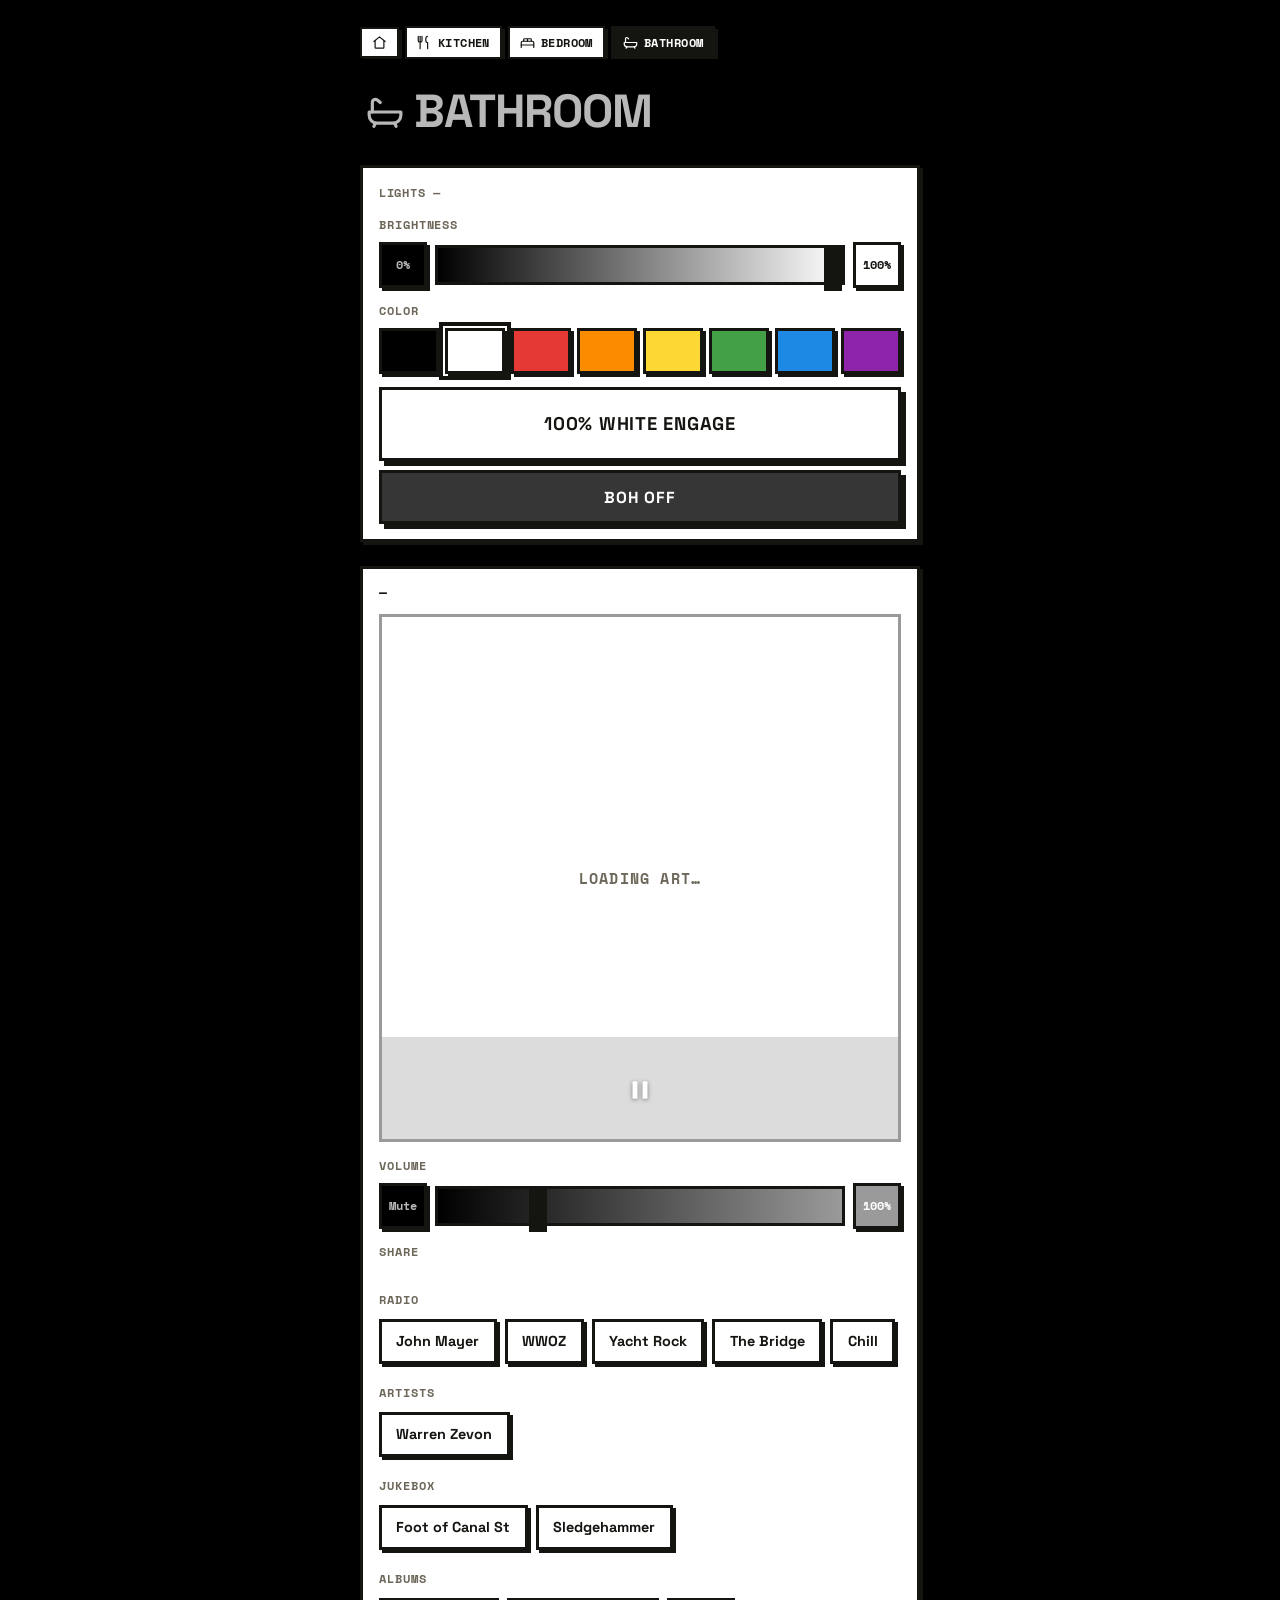
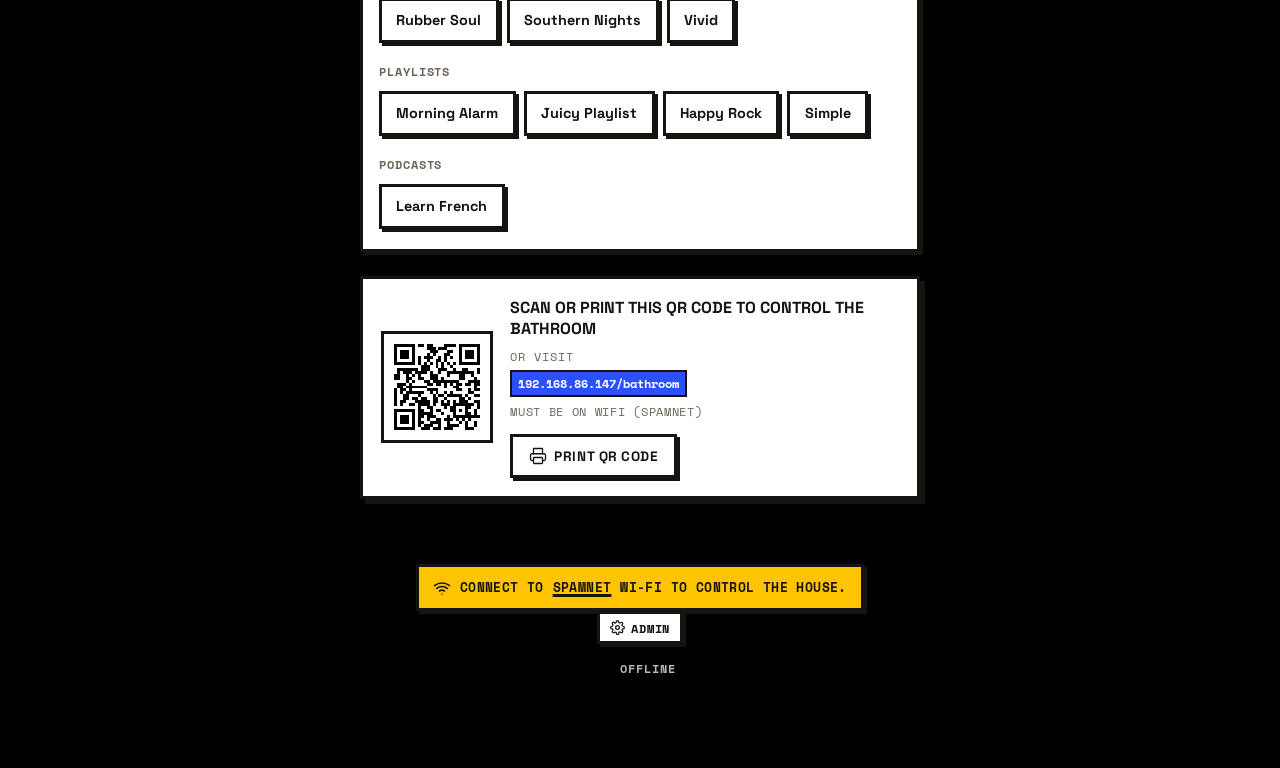
==== bathroom/index.html @ 483acb0f "Add bathroom + house pages, transport controls, room nav, multi-hub lights - New bathroom room (Sono" ====
<!DOCTYPE html>
<html lang="en">
<head>
  <meta charset="UTF-8">
  <meta name="viewport" content="width=device-width, initial-scale=1.0, viewport-fit=cover">
  <meta name="apple-mobile-web-app-capable" content="yes">
  <meta name="apple-mobile-web-app-status-bar-style" content="black-translucent">
  <meta name="theme-color" content="#f4f1e6" media="(prefers-color-scheme: light)">
  <meta name="theme-color" content="#14140f" media="(prefers-color-scheme: dark)">
  <title>Bathroom · JARVIS</title>
  <link rel="icon" href="/bathroom.ico" sizes="any">
  <meta name="apple-mobile-web-app-title" content="Bathroom">
  <link rel="preconnect" href="https://fonts.googleapis.com">
  <link rel="preconnect" href="https://fonts.gstatic.com" crossorigin>
  <link href="https://fonts.googleapis.com/css2?family=Space+Grotesk:wght@400;500;700&family=Space+Mono:wght@400;700&display=swap" rel="stylesheet">
  <link rel="stylesheet" href="../assets/styles.css">
</head>
<body>
  <main class="page" data-room="bathroom" data-sonos-room="bathroom"
        data-hue-bridge="bedroom" data-lights-group="88" data-lights-members="22,24,20,21,34,35">
    <!-- Room nav -->
    <nav class="room-nav" aria-label="Rooms">
      <a class="room-nav-home" href="/" aria-label="All rooms"><svg viewBox="0 0 24 24" fill="none" stroke="currentColor" stroke-width="1.9" stroke-linecap="round" stroke-linejoin="round" aria-hidden="true"><path d="m3 10.5 9-7.5 9 7.5"/><path d="M5 9.5V20a1 1 0 0 0 1 1h12a1 1 0 0 0 1-1V9.5"/></svg></a>
      <a href="/kitchen/"><svg viewBox="0 0 24 24" fill="none" stroke="currentColor" stroke-width="1.9" stroke-linecap="round" stroke-linejoin="round" aria-hidden="true"><path d="M8 2v7a2 2 0 0 1-2 2H4a2 2 0 0 1-2-2V2"/><path d="M5 2v20"/><path d="M17 2c-1.7 0-3 2-3 5s1.3 5 3 5v10"/></svg>Kitchen</a>
      <a href="/bedroom/"><svg viewBox="0 0 24 24" fill="none" stroke="currentColor" stroke-width="1.9" stroke-linecap="round" stroke-linejoin="round" aria-hidden="true"><path d="M2 20v-8a2 2 0 0 1 2-2h16a2 2 0 0 1 2 2v8"/><path d="M2 16h20"/><path d="M6 10V7a1 1 0 0 1 1-1h4a1 1 0 0 1 1 1v3"/><path d="M12 10V7a1 1 0 0 1 1-1h4a1 1 0 0 1 1 1v3"/></svg>Bedroom</a>
      <a href="/bathroom/" aria-current="page"><svg viewBox="0 0 24 24" fill="none" stroke="currentColor" stroke-width="1.9" stroke-linecap="round" stroke-linejoin="round" aria-hidden="true"><path d="M4 12V6a2 2 0 0 1 3.5-1.3L9 6"/><path d="M2 12h20v2a5 5 0 0 1-5 5H7a5 5 0 0 1-5-5z"/><path d="M6 19l-1 2M18 19l1 2"/></svg>Bathroom</a>
    </nav>

    <!-- Bathroom header -->
    <header class="kitchen-head" id="bathroom-hero">
      <h1 class="kitchen-title"><svg class="kitchen-title-ico" viewBox="0 0 24 24" fill="none" stroke="currentColor" stroke-width="2" stroke-linecap="round" stroke-linejoin="round" aria-hidden="true"><path d="M4 12V6a2 2 0 0 1 3.5-1.3L9 6"/><path d="M2 12h20v2a5 5 0 0 1-5 5H7a5 5 0 0 1-5-5z"/><path d="M6 19l-1 2M18 19l1 2"/></svg>Bathroom</h1>
    </header>

    <!-- Lights -->
    <section class="section theme-lights" aria-label="Lights">
      <div class="light-tools">
        <div class="lights-line"><span id="lights-line-text">Off</span></div>
        <div class="tool-row">
          <span class="tool-label">Brightness</span>
          <div class="bri-row">
            <button class="bri-end bri-off" id="bri-0" type="button" aria-label="Off (0%)">0%</button>
            <input type="range" id="brightness" class="slider" min="1" max="99" value="99" aria-label="Brightness">
            <button class="bri-end" id="bri-100" type="button" aria-label="Brightest (100%)">100%</button>
          </div>
        </div>
        <div class="tool-row">
          <span class="tool-label">Color</span>
          <div class="swatches" id="swatches" role="group" aria-label="Light color"></div>
        </div>

        <button class="btn btn-toggle" id="lights-toggle" type="button" aria-label="Toggle bathroom lights">
          <span class="toggle-txt">Engage</span>
        </button>

        <button class="btn btn-house-off" id="house-off" type="button" aria-label="Turn off all lights on this hub"></button>
      </div>
    </section>

    <!-- Sound (Sonos) — now-playing + controls in one box -->
    <section class="section theme-music" aria-label="Sound">
      <div class="light-tools">
        <div class="np-status">
          <div class="np-primary" id="np-track">—</div>
          <div class="np-secondary" id="np-sub"></div>
        </div>
        <div class="np-art-wrap">
          <img class="np-art" id="np-art" alt="Album art" hidden>
          <div class="np-art np-art-loading" id="np-art-loading"><span id="np-art-msg">Loading art…</span></div>
          <div class="np-playbar">
            <button class="np-skip np-prev" id="np-prev" type="button" aria-label="Previous track" hidden>
              <svg viewBox="0 0 24 24" fill="currentColor" aria-hidden="true"><path d="M6 6h2v12H6z"/><path d="M20 6v12L9 12z"/></svg>
            </button>
            <button class="np-playpause" id="np-playpause" type="button" aria-label="Play or pause">
              <svg class="pp-ico pp-pause" viewBox="0 0 24 24" fill="currentColor" aria-hidden="true"><rect x="6" y="5" width="4" height="14" rx="1"/><rect x="14" y="5" width="4" height="14" rx="1"/></svg>
              <svg class="pp-ico pp-play" viewBox="0 0 24 24" fill="currentColor" aria-hidden="true"><path d="M8 5v14l11-7z"/></svg>
            </button>
            <button class="np-skip np-next" id="np-next" type="button" aria-label="Next track" hidden>
              <svg viewBox="0 0 24 24" fill="currentColor" aria-hidden="true"><path d="M4 6v12l11-6z"/><path d="M16 6h2v12h-2z"/></svg>
            </button>
          </div>
        </div>
        <div class="tool-row">
          <span class="tool-label">Volume</span>
          <div class="bri-row">
            <button class="bri-end bri-off" id="vol-mute" type="button" aria-label="Mute toggle">Mute</button>
            <input type="range" id="volume" class="slider vol-slider" min="1" max="99" value="24" aria-label="Volume">
            <button class="bri-end vol-max" id="vol-100" type="button" aria-label="Max (100%)">100%</button>
          </div>
        </div>
        <div class="tool-row">
          <span class="tool-label">Share</span>
          <div class="chan-row" id="row-share"></div>
        </div>
        <div class="tool-row">
          <span class="tool-label">Radio</span>
          <div class="chan-row" id="row-radio"></div>
        </div>
        <div class="tool-row">
          <span class="tool-label">Artists</span>
          <div class="chan-row" id="row-artists"></div>
        </div>
        <div class="tool-row">
          <span class="tool-label">Jukebox</span>
          <div class="chan-row" id="row-jukebox"></div>
        </div>
        <div class="tool-row">
          <span class="tool-label">Albums</span>
          <div class="chan-row" id="row-albums"></div>
        </div>
        <div class="tool-row">
          <span class="tool-label">Playlists</span>
          <div class="chan-row" id="row-playlists"></div>
        </div>
        <div class="tool-row">
          <span class="tool-label">Podcasts</span>
          <div class="chan-row" id="row-podcasts"></div>
        </div>
      </div>
    </section>

    <!-- QR to this page -->
    <section class="card qr" aria-label="Bathroom page QR code">
      <div class="qr-frame">
        <img class="qr-code" src="../assets/bathroom-qr.svg" width="88" height="88" alt="QR code that opens this bathroom page">
      </div>
      <div class="qr-body">
        <div class="qr-title">Scan or print this QR code to control the bathroom</div>
        <div class="qr-or">or visit</div>
        <span class="qr-url">192.168.86.147/bathroom</span>
        <div class="qr-wifi">must be on wifi (SpamNet)</div>
        <button class="chip qr-print" type="button" data-print="true">
          <svg class="icon" width="18" height="18" viewBox="0 0 24 24" fill="none" stroke="currentColor" stroke-width="1.75" stroke-linecap="round" stroke-linejoin="round" aria-hidden="true"><path d="M6 9V2h12v7"/><path d="M6 18H4a2 2 0 0 1-2-2v-5a2 2 0 0 1 2-2h16a2 2 0 0 1 2 2v5a2 2 0 0 1-2 2h-2"/><rect x="6" y="14" width="12" height="8" rx="1"/></svg>
          Print QR code
        </button>
      </div>
    </section>

    <footer class="page-footer">
      <p class="wifi-note">
        <svg width="18" height="18" viewBox="0 0 24 24" fill="none" stroke="currentColor" stroke-width="2" stroke-linecap="round" stroke-linejoin="round" aria-hidden="true"><path d="M5 12.55a11 11 0 0 1 14 0"/><path d="M8.5 16.11a6 6 0 0 1 7 0"/><path d="M2 8.82a16 16 0 0 1 20 0"/><line x1="12" y1="20" x2="12.01" y2="20"/></svg>
        Connect to <strong>SpamNet</strong> Wi-Fi to control the house.
      </p>
      <a class="backlink" href="/admin.html">
        <svg width="15" height="15" viewBox="0 0 24 24" fill="none" stroke="currentColor" stroke-width="2" stroke-linecap="round" stroke-linejoin="round" aria-hidden="true"><circle cx="12" cy="12" r="3"/><path d="M19.4 15a1.65 1.65 0 0 0 .33 1.82l.06.06a2 2 0 1 1-2.83 2.83l-.06-.06a1.65 1.65 0 0 0-1.82-.33 1.65 1.65 0 0 0-1 1.51V21a2 2 0 1 1-4 0v-.09A1.65 1.65 0 0 0 9 19.4a1.65 1.65 0 0 0-1.82.33l-.06.06a2 2 0 1 1-2.83-2.83l.06-.06a1.65 1.65 0 0 0 .33-1.82 1.65 1.65 0 0 0-1.51-1H3a2 2 0 1 1 0-4h.09A1.65 1.65 0 0 0 4.6 9a1.65 1.65 0 0 0-.33-1.82l-.06-.06a2 2 0 1 1 2.83-2.83l.06.06a1.65 1.65 0 0 0 1.82.33H9a1.65 1.65 0 0 0 1-1.51V3a2 2 0 1 1 4 0v.09a1.65 1.65 0 0 0 1 1.51 1.65 1.65 0 0 0 1.82-.33l.06-.06a2 2 0 1 1 2.83 2.83l-.06.06a1.65 1.65 0 0 0-.33 1.82V9a1.65 1.65 0 0 0 1.51 1H21a2 2 0 1 1 0 4h-.09a1.65 1.65 0 0 0-1.51 1z"/></svg>
        Admin
      </a>
      <div class="conn-status"><span class="conn-dot" id="conn-dot"></span><span id="conn-text">connecting…</span></div>
    </footer>
  </main>

  <!-- Print-only sheet: SCAN TO CONTROL BATHROOM + QR + url -->
  <div class="print-sheet" aria-hidden="true">
    <div class="print-card">
      <h1 class="print-heading">SCAN TO CONTROL BATHROOM</h1>
      <img class="print-qr" src="../assets/bathroom-qr.svg" alt="QR code for the bathroom page">
      <p class="print-url">192.168.86.147/bathroom</p>
    </div>
  </div>

  <div class="toast" id="toast" role="status" aria-live="polite"></div>
  <script src="../assets/app.js"></script>
</body>
</html>
---- assets/styles.css ----
/* =========================================================
   JARVIS — Residence Butler · BRUTALIST
   Hard black edges, offset drop-shadows, sharp corners,
   grotesque + monospace type. Color-coded controls:
     LIGHTS = amber-yellow   MUSIC = electric blue
   ========================================================= */

:root {
  --paper: #f4f1e6;
  --surface: #ffffff;
  --ink: #141410;
  --muted: #6d675a;
  --edge: #141410;                 /* borders + hard shadows */

  /* control colors */
  --lights: #ffc400;
  --music: #2b50ff;

  /* accent pulled live from the album art (gray until it loads) */
  --art-accent: #9a9a9a;
  --art-ink: #ffffff;

  --sh: 5px 5px 0 var(--edge);
  --sh-lg: 7px 7px 0 var(--edge);
  --sh-sm: 3px 3px 0 var(--edge);

  color-scheme: light;
}

@media (prefers-color-scheme: dark) {
  :root {
    --paper: #14140f;
    --surface: #201f18;
    --ink: #f4f1e6;
    --muted: #a29b88;
    --edge: #f4f1e6;
    --lights: #ffcf1f;
    --music: #6f86ff;
    color-scheme: dark;
  }
}

/* per-section accent */
.theme-lights { --accent: var(--lights); --on-accent: #141410; }
.theme-music  { --accent: var(--music);  --on-accent: #ffffff; }

* { box-sizing: border-box; }

html { -webkit-text-size-adjust: 100%; text-size-adjust: 100%; }

body {
  margin: 0;
  min-height: 100vh;
  min-height: 100dvh;
  color: var(--ink);
  background-color: var(--paper);
  background-image:
    linear-gradient(var(--edge) 1px, transparent 1px),
    linear-gradient(90deg, var(--edge) 1px, transparent 1px);
  background-size: 26px 26px;
  background-position: -1px -1px;
  /* faint grid, drawn very subtly via opacity on a pseudo instead */
  font-family: "Space Grotesk", -apple-system, BlinkMacSystemFont, "Segoe UI", sans-serif;
  -webkit-font-smoothing: antialiased;
}
/* soften the grid so it reads as texture, not lines */
body { background-blend-mode: normal; }
body { transition: background-color 240ms ease; }
body::before {
  content: "";
  position: fixed;
  inset: 0;
  background: var(--paper);
  opacity: 0.94;
  z-index: -1;
  pointer-events: none;
}
body.tinted::before { display: none; }   /* solid light-color page */

a { color: inherit; text-decoration: none; }
button { font: inherit; color: inherit; }

/* ---------- Layout ---------- */
.page {
  position: relative;
  width: calc(100% - 2rem);   /* side padding that works on old Safari */
  max-width: 560px;
  margin: 0 auto;
  padding: 1.6rem 0 3.5rem;
  padding-top: 1.6rem;
  padding-top: max(1.6rem, env(safe-area-inset-top));
}

.page-center {
  min-height: 100vh;
  min-height: 100dvh;
  display: flex;
  flex-direction: column;
  justify-content: center;
}

.home-wordmark {
  text-align: center;
  margin: 0 0 1.4rem;
  font-weight: 700;
  font-size: 1.05rem;
  letter-spacing: 0.5em;
  text-indent: 0.5em;
  text-transform: uppercase;
  color: var(--ink);
}

.card {
  background: var(--surface);
  border: 3px solid var(--edge);
  border-radius: 0;
  box-shadow: var(--sh);
}

/* ---------- Butler header ---------- */
.butler {
  padding: 1.4rem 1.4rem 1.5rem;
  margin-bottom: 1.3rem;
}

.butler-top {
  display: flex;
  align-items: center;
  gap: 0.8rem;
  margin-bottom: 1rem;
}

.avatar {
  flex: none;
  width: 46px;
  height: 46px;
  border-radius: 0;
  border: 3px solid var(--edge);
  display: grid;
  place-items: center;
  font-weight: 700;
  font-size: 1.35rem;
  color: var(--paper);
  background: var(--ink);
}

.avatar-meta { display: flex; flex-direction: column; gap: 2px; }
.avatar-name {
  font-size: 0.85rem;
  font-weight: 700;
  text-transform: uppercase;
  letter-spacing: 0.04em;
}
.avatar-room {
  font-family: "Space Mono", monospace;
  font-size: 0.72rem;
  text-transform: uppercase;
  letter-spacing: 0.06em;
  color: var(--muted);
}

.status-dot {
  display: inline-block;
  width: 8px; height: 8px;
  margin-right: 6px;
  border-radius: 0;
  background: var(--muted);
  border: 1.5px solid var(--edge);
  vertical-align: middle;
}
.status-dot[data-conn="online"] { background: #12b76a; }
.status-dot[data-conn="offline"] { background: var(--danger); }

.greeting {
  font-weight: 700;
  font-size: clamp(2.3rem, 10vw, 3.1rem);
  line-height: 0.92;
  letter-spacing: -0.02em;
  text-transform: uppercase;
  margin: 0 0 0.5rem;
}

.tagline {
  margin: 0;
  color: var(--ink);
  font-size: 0.95rem;
  line-height: 1.45;
}

/* ---------- Kitchen header (replaces the hero box) ---------- */
.kitchen-head {
  padding: 0.6rem 0.35rem 1.2rem;   /* borderless — sits on the tinted page */
  margin-bottom: 0.6rem;
  color: var(--ink);
  transition: color 240ms ease;
}
.lights-line {
  font-family: "Space Mono", monospace;
  font-size: 0.78rem;
  font-weight: 700;
  text-transform: uppercase;
  letter-spacing: 0.06em;
  color: var(--muted);
  margin-bottom: 0.9rem;
}
.hero-status {
  font-family: "Space Mono", monospace;
  font-size: 0.82rem;
  font-weight: 700;
  text-transform: uppercase;
  letter-spacing: 0.08em;
  color: inherit;
}
.hero-np {
  margin-top: 0.7rem;
  font-family: "Space Mono", monospace;
  font-size: 0.78rem;
  font-weight: 700;
  text-transform: uppercase;
  letter-spacing: 0.05em;
  color: inherit;
  line-height: 1.35;
}
.conn-bar {
  margin: 0 0.35rem 0.6rem;
  font-family: "Space Mono", monospace;
  font-size: 0.72rem;
  font-weight: 700;
  text-transform: uppercase;
  letter-spacing: 0.1em;
}
/* online/offline text always matches the KITCHEN title color (the dot shows state) */
#conn-text,
#conn-text[data-conn="online"],
#conn-text[data-conn="offline"] { color: var(--page-ink, var(--ink)); }
.kitchen-title {
  display: flex;
  align-items: center;
  margin: 0.5rem 0 0;
  font-weight: 700;
  font-size: 2.1rem;
  font-size: clamp(2.1rem, 10.5vw, 2.9rem);
  line-height: 0.9;
  letter-spacing: -0.02em;
  text-transform: uppercase;
  color: inherit;
}
.kitchen-title-ico {
  flex: none;
  width: 0.82em;
  height: 0.82em;
  margin-right: 0.22em;
  color: inherit;
}

/* ---------- Sections ---------- */
.section { margin-bottom: 1.5rem; }

.section-label {
  display: inline-flex;
  align-items: baseline;
  gap: 0.5ch;
  margin: 0 0 0.8rem;
  padding: 0.32rem 0.7rem;
  font-family: "Space Mono", monospace;
  font-size: 0.74rem;
  font-weight: 700;
  letter-spacing: 0.1em;
  text-transform: uppercase;
  color: var(--on-accent, var(--paper));
  background: var(--accent, var(--ink));
  border: 3px solid var(--edge);
  box-shadow: var(--sh-sm);
}
.section-label .hint { font-weight: 400; opacity: 0.85; }

/* ---------- Lights status line ---------- */
.lights-status {
  display: flex;
  width: 100%;
  align-items: center;
  gap: 0.5rem;
  margin: -0.2rem 0 0.8rem;
  padding: 0.4rem 0.7rem;
  border: 3px solid var(--edge);
  background: var(--surface);
  box-shadow: var(--sh-sm);
  font-family: "Space Mono", monospace;
  font-size: 0.78rem;
  font-weight: 700;
  text-transform: uppercase;
  letter-spacing: 0.06em;
}
.lights-status .dot {
  width: 11px;
  height: 11px;
  border: 2px solid var(--edge);
  background: var(--muted);
  flex: none;
}
.lights-status[data-state="on"] .dot { background: var(--lights); }
.lights-status[data-state="off"] .dot { background: var(--surface); }
.lights-status[data-state="unknown"] { opacity: 0.7; }

/* ---------- Buttons (Lights) ---------- */
.btn-grid {
  display: grid;
  grid-template-columns: 1fr 1fr;
  gap: 0.8rem;
}

.btn {
  -webkit-appearance: none;
  appearance: none;
  display: flex;
  align-items: center;
  gap: 0.6rem;
  min-height: 62px;
  padding: 0.85rem 1rem;
  border: 3px solid var(--edge);
  border-radius: 0;
  background: var(--accent, var(--surface));
  color: var(--on-accent, var(--ink));
  box-shadow: var(--sh);
  font-size: 1rem;
  font-weight: 700;
  text-transform: uppercase;
  letter-spacing: 0.01em;
  cursor: pointer;
  text-align: left;
  transition: transform 90ms ease, box-shadow 90ms ease;
}
.btn .icon { flex: none; color: currentColor; }
.btn:hover { transform: translate(-2px, -2px); box-shadow: var(--sh-lg); }
.btn:active { transform: translate(3px, 3px); box-shadow: var(--sh-sm); }

/* On/Off toggle — full width, colored by current light state */
.btn-toggle {
  width: 100%;
  min-height: 74px;
  margin-top: 0.8rem;
  justify-content: center;
  text-align: center;
  font-size: 1.15rem;
  letter-spacing: 0.04em;
}
.btn-toggle[data-state="on"] {          /* lights ON  -> tap turns them OFF */
  background: var(--lights);
  color: #141410;
}
.btn-toggle[data-state="off"] {         /* lights OFF -> button says TURN ON */
  background: #363636;
  color: #ffffff;
}
.btn-toggle[data-state="unknown"] {
  background: var(--surface);
  color: var(--muted);
}

/* Full-width TV-mode button (bedroom Sound box) */
.btn-tv {
  width: 100%;
  min-height: 56px;
  margin-top: 0.5rem;
  justify-content: center;
  text-align: center;
  letter-spacing: 0.03em;
}
.btn-tv.on {                        /* TV audio is live */
  background: var(--art-accent);
  color: var(--art-ink);
}

/* Hub-wide "FOH OFF" / "BOH OFF" button under Engage */
.btn-house-off {
  width: 100%;
  min-height: 52px;
  margin-top: 0.6rem;
  justify-content: center;
  text-align: center;
  letter-spacing: 0.06em;
  background: #363636;
  color: #ffffff;
}

/* Compact room nav across the top of each room page */
.room-nav {
  display: flex;
  align-items: center;
  gap: 0.4rem;
  margin-bottom: 0.9rem;
  overflow-x: auto;
  scrollbar-width: none;
}
.room-nav::-webkit-scrollbar { display: none; }
.room-nav a {
  flex: none;
  display: inline-flex;
  align-items: center;
  gap: 0.35rem;
  padding: 0.4rem 0.62rem;
  border: 2px solid var(--edge);
  background: var(--surface);
  color: var(--ink);
  box-shadow: var(--sh-sm);
  font-family: "Space Mono", monospace;
  font-size: 0.72rem;
  font-weight: 700;
  text-transform: uppercase;
  letter-spacing: 0.04em;
  text-decoration: none;
}
.room-nav a svg { width: 15px; height: 15px; flex: none; }
.room-nav-home { padding: 0.4rem 0.5rem; }
.room-nav a[aria-current="page"] {
  background: var(--ink);
  color: var(--surface);
  border-color: var(--ink);
}

/* ---------- Light tools: brightness + color ---------- */
.light-tools {
  margin-top: 0.8rem;
  border: 3px solid var(--edge);
  background: var(--surface);
  box-shadow: var(--sh-sm);
  padding: 0.9rem 1rem;
}
.tool-row { display: block; margin-top: 0.9rem; }
.tool-row:first-child { margin-top: 0; }
.tool-label {
  display: flex;
  justify-content: space-between;
  font-family: "Space Mono", monospace;
  font-size: 0.72rem;
  font-weight: 700;
  text-transform: uppercase;
  letter-spacing: 0.08em;
  color: var(--muted);
  margin-bottom: 0.55rem;
}

/* range slider */
.slider {
  -webkit-appearance: none;
  appearance: none;
  width: 100%;
  height: 46px;                 /* match color blocks */
  background: transparent;
  cursor: pointer;
}
.slider::-webkit-slider-runnable-track {
  height: 40px;
  background: linear-gradient(to right, #000000, var(--track-color, var(--lights)));
  border: 3px solid var(--edge);
}
.slider::-moz-range-track {
  height: 40px;
  background: linear-gradient(to right, #000000, var(--track-color, var(--lights)));
  border: 3px solid var(--edge);
}
.slider::-webkit-slider-thumb {
  -webkit-appearance: none;
  appearance: none;
  width: 18px;
  height: 46px;
  margin-top: -3px;
  background: var(--ink);
  border: 3px solid var(--edge);
}
.slider::-moz-range-thumb {
  width: 16px;
  height: 46px;
  border-radius: 0;
  background: var(--ink);
  border: 3px solid var(--edge);
}

/* brightness row: 0% | slider | 100% */
.bri-row { display: flex; align-items: stretch; }
.bri-row .slider { flex: 1; min-width: 0; margin: 0 0.5rem; }   /* gap fallback */
.bri-end {
  flex: none;
  min-width: 48px;
  padding: 0 0.4rem;
  border: 3px solid var(--edge);
  border-radius: 0;
  background: var(--surface);
  box-shadow: var(--sh-sm);
  font-family: "Space Mono", monospace;
  font-size: 0.72rem;
  font-weight: 700;
  cursor: pointer;
  transition: transform 90ms ease, box-shadow 90ms ease;
}
.bri-end:active { transform: translate(1px, 1px); box-shadow: none; }
.bri-off { background: #000000; color: #b8b8b8; }

/* volume slider + 100% button tint to the album-art accent (gray until loaded) */
#volume { --track-color: var(--art-accent); }
.vol-max {
  background: var(--art-accent);
  color: var(--art-ink);
  transition: background-color 240ms ease, color 240ms ease;
}

/* color swatches */
.swatches {
  display: grid;
  grid-template-columns: repeat(8, 1fr);
  grid-gap: 0.4rem;
  gap: 0.4rem;
}
.swatch {
  -webkit-appearance: none;
  appearance: none;
  height: 46px;
  border: 3px solid var(--edge);
  border-radius: 0;
  box-shadow: var(--sh-sm);
  cursor: pointer;
  transition: transform 90ms ease, box-shadow 90ms ease;
}
.swatch:hover { transform: translate(-2px, -2px); box-shadow: var(--sh); }
.swatch:active { transform: translate(2px, 2px); box-shadow: none; }
.swatch.sel { outline: 4px solid var(--ink); outline-offset: 2px; }

/* ---------- Now Playing (status + album art) ---------- */
.np-box { padding: 1rem; }
.np-status {
  font-family: "Space Mono", monospace;
  font-size: 0.82rem;
  font-weight: 700;
  text-transform: uppercase;
  letter-spacing: 0.05em;
  line-height: 1.4;
  color: var(--ink);
}
.np-primary { font-weight: 700; }         /* track (or the single bit of data) */
.np-secondary {                           /* radio station + volume */
  font-weight: 400;
  font-size: 0.72rem;
  color: var(--muted);
  margin-top: 0.2rem;
}
.np-secondary:empty { display: none; }
.np-art-wrap { position: relative; margin-top: 0.8rem; }
.np-art-wrap .np-art { margin-top: 0; }
/* Transport controls layered over the bottom fifth of the album art */
.np-playbar {
  position: absolute;
  left: 0; right: 0; bottom: 0;
  height: 20%;
  display: flex;
  align-items: stretch;
  justify-content: center;
  gap: 8%;
  background: var(--art-accent-soft, rgba(154, 154, 154, 0.34));
  transition: background-color 240ms ease;
}
.np-playbar button {
  flex: 0 0 auto;
  display: flex;
  align-items: center;
  justify-content: center;
  padding: 0 0.4rem;
  border: none;
  background: none;
  color: var(--art-ink);
  cursor: pointer;
}
.np-playbar[hidden] { display: none; }
.np-playbar button svg { filter: drop-shadow(0 1px 2px rgba(0, 0, 0, 0.45)); }
.np-playpause .pp-ico { width: 30px; height: 30px; }
.np-skip svg { width: 24px; height: 24px; }
.np-skip[hidden] { display: none; }
.np-playpause .pp-play { display: none; }
.np-playpause.paused .pp-play { display: block; }
.np-playpause.paused .pp-pause { display: none; }
.np-art {
  display: block;
  width: 100%;
  max-width: 100%;
  margin-top: 0.8rem;
  border: 3px solid var(--art-accent);
  transition: border-color 240ms ease;
}
.np-art[hidden] { display: none; }
.np-art-loading {                 /* square placeholder shown while the art loads */
  position: relative;
  height: 0;
  padding-bottom: 100%;           /* 1:1 box (works on old Safari; no aspect-ratio) */
  background: var(--surface);
}
.np-art-loading span {
  position: absolute;
  top: 0; right: 0; bottom: 0; left: 0;
  display: flex;
  align-items: center;
  justify-content: center;
  padding: 0.6rem;
  text-align: center;
  word-break: break-word;
  font-family: "Space Mono", monospace;
  font-size: 0.95rem;
  font-weight: 700;
  letter-spacing: 0.08em;
  text-transform: uppercase;
  color: var(--muted);
}
/* TV graphic shown in the art area while TV audio is playing (bedroom) */
.np-art-tv {
  position: relative;
  height: 0;
  padding-bottom: 100%;             /* 1:1 box, matches the art placeholder */
  background: var(--surface);
  color: var(--ink);
}
.np-art-tv[hidden] { display: none; }
.np-art-tv svg {
  position: absolute;
  top: 50%; left: 50%;
  transform: translate(-50%, -60%);
  width: 46%; height: 46%;
}
.np-art-tv span {
  position: absolute;
  left: 0; right: 0; bottom: 14%;
  text-align: center;
  font-family: "Space Mono", monospace;
  font-size: 1rem;
  font-weight: 700;
  letter-spacing: 0.18em;
  text-transform: uppercase;
  color: var(--muted);
}

/* ---------- Music channel buttons (Radio / Jukebox / Podcasts) ---------- */
.chan-row {
  display: flex;
  flex-wrap: nowrap;               /* one line -> horizontal scroll, no vertical sprawl */
  overflow-x: auto;
  overflow-y: hidden;
  -webkit-overflow-scrolling: touch;   /* momentum swipe on iOS/old iPad */
  margin-bottom: 0.5rem;
  padding: 2px 0 6px;              /* room for the button drop-shadow */
  scrollbar-width: none;           /* Firefox: hide scrollbar */
}
.chan-row::-webkit-scrollbar { display: none; }   /* WebKit: hide scrollbar */
.chan-row:last-child { margin-bottom: 0; }
.chan-btn {
  -webkit-appearance: none;
  appearance: none;
  flex: 0 0 auto;                  /* keep full size; never shrink or wrap */
  white-space: nowrap;
  margin: 0 0.5rem 0 0;            /* right gap only */
  padding: 0.65rem 0.9rem;
  border: 3px solid var(--edge);
  border-radius: 0;
  background: var(--surface);
  box-shadow: var(--sh-sm);
  font-weight: 700;
  font-size: 0.9rem;
  cursor: pointer;
  transition: transform 90ms ease, box-shadow 90ms ease;
}
.chan-btn:hover { transform: translate(-2px, -2px); box-shadow: var(--sh); }
.chan-btn:active { transform: translate(2px, 2px); box-shadow: none; background: var(--music); color: #fff; }
.chan-btn.sel {   /* currently selected track/station -> album-art accent */
  background: var(--art-accent);
  color: var(--art-ink);
  transition: background-color 240ms ease, color 240ms ease;
}
.share-btn { text-transform: uppercase; }
.share-note {
  margin-top: 0.55rem;
  font-family: "Space Mono", monospace;
  font-size: 0.66rem;
  line-height: 1.35;
  letter-spacing: 0.03em;
  text-transform: uppercase;
  color: var(--muted);
}
.share-btn.on {   /* grouped to kitchen — tint to the album-art accent */
  background: var(--art-accent);
  color: var(--art-ink);
  transition: background-color 240ms ease, color 240ms ease;
}

/* ---------- Footer (Rooms + connection status) ---------- */
.page-footer {
  display: flex;
  flex-direction: column;
  align-items: center;
  margin-top: 1.6rem;
  padding: 1.4rem 0 2.2rem;
}
.page-footer > * { margin: 0 0 0.85rem; }
.page-footer > *:last-child { margin-bottom: 0; }
.conn-status {
  display: inline-flex;
  align-items: center;
  font-family: "Space Mono", monospace;
  font-size: 0.72rem;
  font-weight: 700;
  text-transform: uppercase;
  letter-spacing: 0.1em;
}
.conn-dot {
  width: 9px;
  height: 9px;
  margin-right: 0.45rem;
  border-radius: 50%;
  background: var(--muted);
  flex: none;
}
.conn-dot[data-conn="online"] {
  background: #12b76a;
  animation: conn-pulse 1.5s ease-in-out infinite;
}
.conn-dot[data-conn="offline"] {
  background: var(--danger);
  animation: none;
}
@keyframes conn-pulse {
  0%   { box-shadow: 0 0 0 0 rgba(18, 183, 106, 0.6); }
  70%  { box-shadow: 0 0 0 6px rgba(18, 183, 106, 0); }
  100% { box-shadow: 0 0 0 0 rgba(18, 183, 106, 0); }
}

/* ---------- Lists (SiriusXM / Podcasts) ---------- */
.list {
  display: flex;
  flex-direction: column;
  background: var(--surface);
  border: 3px solid var(--edge);
  border-radius: 0;
  box-shadow: var(--sh);
  overflow: hidden;
}

.list-item {
  -webkit-appearance: none;
  appearance: none;
  display: flex;
  align-items: center;
  gap: 0.85rem;
  width: 100%;
  min-height: 66px;
  padding: 0.8rem 1rem;
  background: transparent;
  border: 0;
  border-top: 3px solid var(--edge);
  cursor: pointer;
  text-align: left;
  transition: background 100ms ease;
}
.list-item:first-child { border-top: 0; }
.list-item:hover { background: color-mix(in srgb, var(--accent) 16%, var(--surface)); }
.list-item:active { background: color-mix(in srgb, var(--accent) 26%, var(--surface)); }

.list-item .badge {
  flex: none;
  width: 42px; height: 42px;
  border-radius: 0;
  border: 3px solid var(--edge);
  display: grid;
  place-items: center;
  color: var(--on-accent);
  background: var(--accent);
}
.list-item .body { flex: 1; min-width: 0; }
.list-item .title {
  display: block;
  font-size: 1rem;
  font-weight: 700;
  white-space: nowrap;
  overflow: hidden;
  text-overflow: ellipsis;
}
.list-item .meta {
  display: block;
  font-family: "Space Mono", monospace;
  font-size: 0.76rem;
  text-transform: uppercase;
  letter-spacing: 0.04em;
  color: var(--muted);
  margin-top: 3px;
}
.list-item .chev { flex: none; color: var(--ink); }
.list-item.is-playing { background: color-mix(in srgb, var(--accent) 22%, var(--surface)); }
.list-item.is-playing .title { text-decoration: underline; text-decoration-thickness: 3px; text-underline-offset: 3px; }

.list-item.more {
  justify-content: center;
  font-family: "Space Mono", monospace;
  color: var(--ink);
  min-height: 52px;
  font-size: 0.82rem;
  font-weight: 700;
  text-transform: uppercase;
  letter-spacing: 0.06em;
}
.list-item.more:hover { background: color-mix(in srgb, var(--accent) 16%, var(--surface)); }
.hidden { display: none !important; }

/* ---------- Now Playing ---------- */
.now-playing {
  display: flex;
  align-items: center;
  gap: 0.85rem;
  padding: 0.85rem;
}
.np-body { flex: 1; min-width: 0; }
.np-kicker {
  font-family: "Space Mono", monospace;
  font-size: 0.7rem;
  letter-spacing: 0.1em;
  text-transform: uppercase;
  color: var(--on-accent);
  background: var(--accent);
  border: 2px solid var(--edge);
  padding: 1px 6px;
  display: inline-block;
  font-weight: 700;
}
.np-track {
  font-size: 1rem;
  font-weight: 700;
  margin-top: 6px;
  white-space: nowrap;
  overflow: hidden;
  text-overflow: ellipsis;
}
.np-controls { display: flex; align-items: center; gap: 0.55rem; }
.np-btn {
  -webkit-appearance: none;
  appearance: none;
  width: 46px; height: 46px;
  display: grid;
  place-items: center;
  border-radius: 0;
  border: 3px solid var(--edge);
  background: var(--surface);
  color: var(--ink);
  cursor: pointer;
  box-shadow: var(--sh-sm);
  transition: transform 90ms ease, box-shadow 90ms ease;
}
.np-btn:hover { transform: translate(-2px, -2px); box-shadow: var(--sh); }
.np-btn:active { transform: translate(2px, 2px); box-shadow: none; }
.np-stop {
  width: auto;
  padding: 0 1rem;
  gap: 0.4rem;
  font-weight: 700;
  text-transform: uppercase;
  letter-spacing: 0.04em;
  background: var(--accent);
  color: var(--on-accent);
}

/* ---------- Dashboard (index) ---------- */
.room-grid {
  display: grid;
  grid-template-columns: 1fr 1fr;
  grid-gap: 0.9rem;
  gap: 0.9rem;
}

.room-card {
  -webkit-appearance: none;
  appearance: none;
  position: relative;
  display: flex;
  flex-direction: column;
  align-items: center;
  justify-content: center;
  gap: 0.6rem;
  min-height: 112px;
  padding: 1.1rem 0.8rem;
  border: 3px solid var(--edge);
  border-radius: 0;
  background: var(--surface);
  box-shadow: var(--sh);
  cursor: pointer;
  font-size: 0.98rem;
  font-weight: 700;
  text-transform: uppercase;
  letter-spacing: 0.02em;
  transition: transform 90ms ease, box-shadow 90ms ease;
}
.room-card .icon { color: inherit; }
.room-card:hover { transform: translate(-2px, -2px); box-shadow: var(--sh-lg); }
.room-card:active { transform: translate(3px, 3px); box-shadow: var(--sh-sm); }
.room-card .soon {
  position: absolute;
  top: -3px; right: -3px;
  font-family: "Space Mono", monospace;
  font-size: 0.6rem;
  letter-spacing: 0.06em;
  text-transform: uppercase;
  color: var(--paper);
  font-weight: 700;
  padding: 3px 6px;
  border: 3px solid var(--edge);
  background: var(--ink);
}

/* ---------- Wi-Fi note (home) ---------- */
.wifi-note {
  display: flex;
  align-items: center;
  gap: 0.55rem;
  margin: 1.1rem 0 0;
  padding: 0.7rem 0.9rem;
  border: 3px solid var(--edge);
  background: var(--lights);
  color: #141410;
  box-shadow: var(--sh-sm);
  font-family: "Space Mono", monospace;
  font-size: 0.82rem;
  font-weight: 700;
  text-transform: uppercase;
  letter-spacing: 0.03em;
  line-height: 1.3;
}
.wifi-note .icon,
.wifi-note svg { flex: none; }
.wifi-note strong { text-decoration: underline; text-decoration-thickness: 3px; text-underline-offset: 2px; }

/* ---------- Tech Jargon panel (home) ---------- */
.tech {
  margin-top: 1.1rem;
  border: 3px solid var(--edge);
  background: var(--surface);
  box-shadow: var(--sh-sm);
  font-family: "Space Mono", monospace;
}
.tech > summary {
  cursor: pointer;
  list-style: none;
  display: flex;
  align-items: center;
  gap: 0.5rem;
  padding: 0.75rem 0.9rem;
  font-size: 0.78rem;
  font-weight: 700;
  text-transform: uppercase;
  letter-spacing: 0.12em;
}
.tech > summary::-webkit-details-marker { display: none; }
.tech > summary::before { content: "\25B8"; }        /* ▸ */
.tech[open] > summary::before { content: "\25BE"; }  /* ▾ */
.tech-body {
  padding: 0 0.9rem 1rem;
  font-size: 0.75rem;
  line-height: 1.55;
  color: var(--ink);
}
.tech-body h3 {
  margin: 1.1rem 0 0.4rem;
  font-size: 0.68rem;
  font-weight: 700;
  letter-spacing: 0.14em;
  text-transform: uppercase;
  color: var(--on-accent, var(--paper));
  background: var(--music);
  --on-accent: #fff;
  border: 2px solid var(--edge);
  display: inline-block;
  padding: 2px 7px;
}
.tech-body .kv { margin-bottom: 0.25rem; word-break: break-word; }
.tech-body b { font-weight: 700; }
.tech-body pre {
  margin: 0.3rem 0 0;
  padding: 0.6rem 0.7rem;
  background: var(--paper);
  border: 2px solid var(--edge);
  overflow-x: auto;
  white-space: pre;
  font-size: 0.72rem;
  line-height: 1.6;
}

/* ---------- Chip (Print button) ---------- */
.chip {
  -webkit-appearance: none;
  appearance: none;
  display: inline-flex;
  align-items: center;
  min-height: 44px;
  padding: 0 1rem;
  border: 3px solid var(--edge);
  border-radius: 0;
  background: var(--surface);
  box-shadow: var(--sh-sm);
  font-size: 0.85rem;
  font-weight: 700;
  text-transform: uppercase;
  letter-spacing: 0.04em;
  cursor: pointer;
  transition: transform 90ms ease, box-shadow 90ms ease;
}
.chip .icon { color: var(--ink); margin-right: 0.45rem; }
.chip:hover { transform: translate(-2px, -2px); box-shadow: var(--sh); }
.chip:active { transform: translate(2px, 2px); box-shadow: none; }

/* ---------- QR (kitchen footer) ---------- */
.qr {
  display: flex;
  align-items: center;
  padding: 1.1rem;
  margin-top: 1.5rem;
}
.qr-frame {
  flex: none;
  width: 112px;
  height: 112px;
  margin-right: 1.1rem;
  padding: 10px;
  border-radius: 0;
  background: #ffffff;
  border: 3px solid var(--edge);
}
.qr-code { display: block; width: 100%; height: 100%; color: #000; }
.qr-body { min-width: 0; }
.qr-title { font-weight: 700; font-size: 1rem; line-height: 1.35; text-transform: uppercase; margin-bottom: 8px; }
.qr-or {
  font-family: "Space Mono", monospace;
  font-size: 0.72rem;
  text-transform: uppercase;
  letter-spacing: 0.08em;
  color: var(--muted);
  margin-bottom: 5px;
}
.qr-wifi {
  margin-top: 6px;
  font-family: "Space Mono", monospace;
  font-size: 0.72rem;
  text-transform: uppercase;
  letter-spacing: 0.06em;
  color: var(--muted);
}
.qr-url {
  display: inline-block;
  font-family: "Space Mono", monospace;
  font-size: 0.78rem;
  font-weight: 700;
  color: var(--on-accent, var(--paper));
  background: var(--music);
  --on-accent: #fff;
  border: 2px solid var(--edge);
  padding: 2px 6px;
  word-break: break-all;
}
.qr-print { margin-top: 0.9rem; }

/* ---------- Back link ---------- */
.backlink {
  display: inline-flex;
  align-items: center;
  margin: 0 0 1rem;
  padding: 0.3rem 0.6rem;
  border: 3px solid var(--edge);
  background: var(--surface);
  box-shadow: var(--sh-sm);
  font-family: "Space Mono", monospace;
  font-size: 0.76rem;
  font-weight: 700;
  text-transform: uppercase;
  letter-spacing: 0.06em;
}
.backlink svg { margin-right: 0.4rem; }
.backlink:hover { transform: translate(-2px, -2px); box-shadow: var(--sh); }

/* ---------- Print sheet ---------- */
.print-sheet { display: none; }

@media print {
  .page, .toast { display: none !important; }
  body { background: #fff !important; margin: 0; }
  body::before { display: none; }
  .print-sheet {
    display: flex !important;
    flex-direction: column;
    align-items: center;
    justify-content: center;
    min-height: 100vh;
    padding: 0.4in;
    color: #000;
  }
  .print-card {
    display: flex;
    flex-direction: column;
    align-items: center;
    text-align: center;
    padding: 0.6in 0.7in;
    border: 4pt solid #000;
  }
  .print-heading {
    font-family: "Space Grotesk", sans-serif;
    font-weight: 700;
    font-size: 30pt;
    letter-spacing: 0.04em;
    text-transform: uppercase;
    margin: 0 0 0.45in;
  }
  .print-qr {
    width: 2in;
    height: 2in;
    color: #000;
    padding: 0.12in;
    background: #fff;
    border: 3pt solid #000;
  }
  .print-url {
    font-family: "Space Mono", monospace;
    font-size: 18pt;
    font-weight: 700;
    letter-spacing: 0.02em;
    margin: 0.4in 0 0;
  }
}

/* ---------- Toast (butler confirmation) ---------- */
.toast {
  position: fixed;
  left: 50%;
  bottom: 1.2rem;
  bottom: calc(1.2rem + env(safe-area-inset-bottom));
  transform: translate(-50%, 160%);
  z-index: 50;
  max-width: 460px;
  padding: 0.8rem 1.1rem;
  border-radius: 0;
  border: 3px solid var(--edge);
  background: var(--ink);
  color: var(--paper);
  box-shadow: var(--sh);
  font-family: "Space Mono", monospace;
  font-size: 0.82rem;
  font-weight: 700;
  line-height: 1.35;
  display: flex;
  align-items: center;
  gap: 0.55rem;
  opacity: 0;
  transition: transform 200ms cubic-bezier(0.2, 1, 0.3, 1), opacity 160ms ease;
  pointer-events: none;
}
.toast.show { transform: translate(-50%, 0); opacity: 1; }
.toast .icon { color: var(--lights); flex: none; }

/* ---------- Focus ---------- */
:focus-visible { outline: 3px solid var(--music); outline-offset: 2px; }
@media (prefers-reduced-motion: reduce) { * { transition: none !important; } }
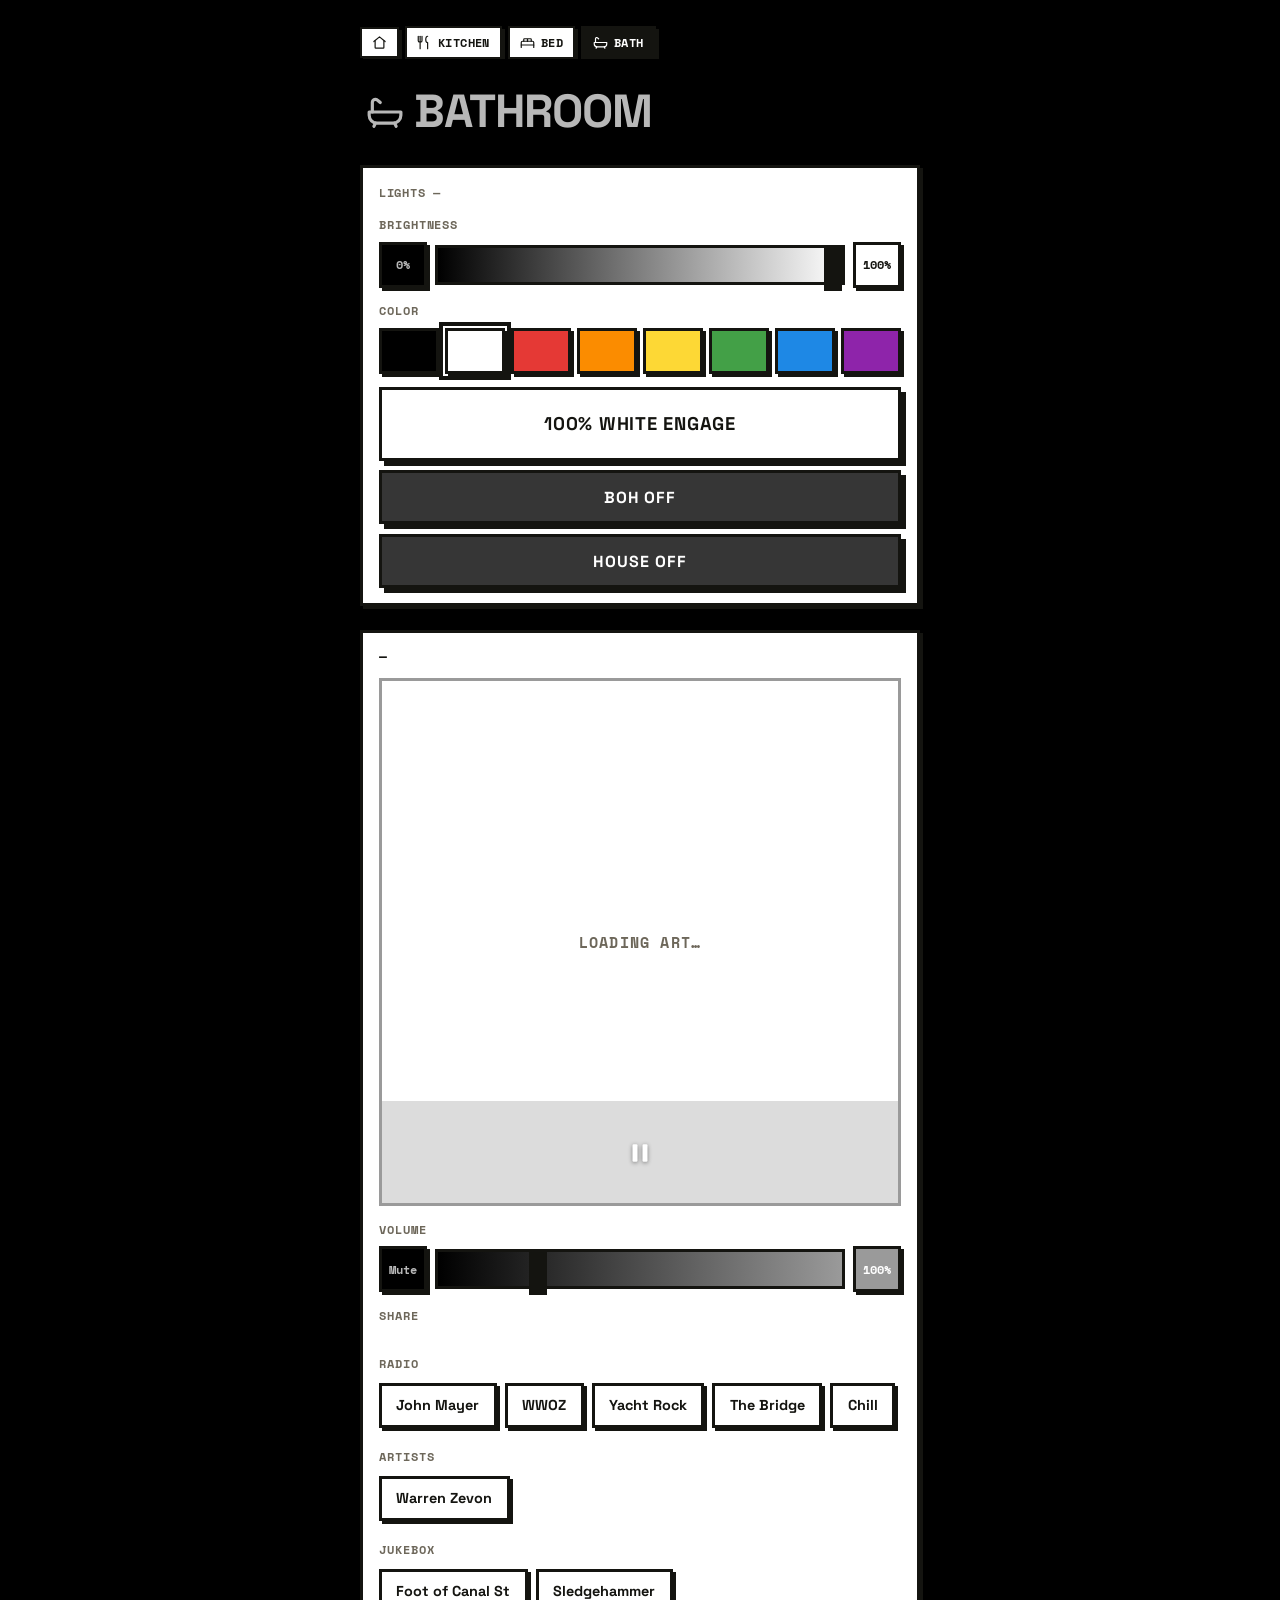
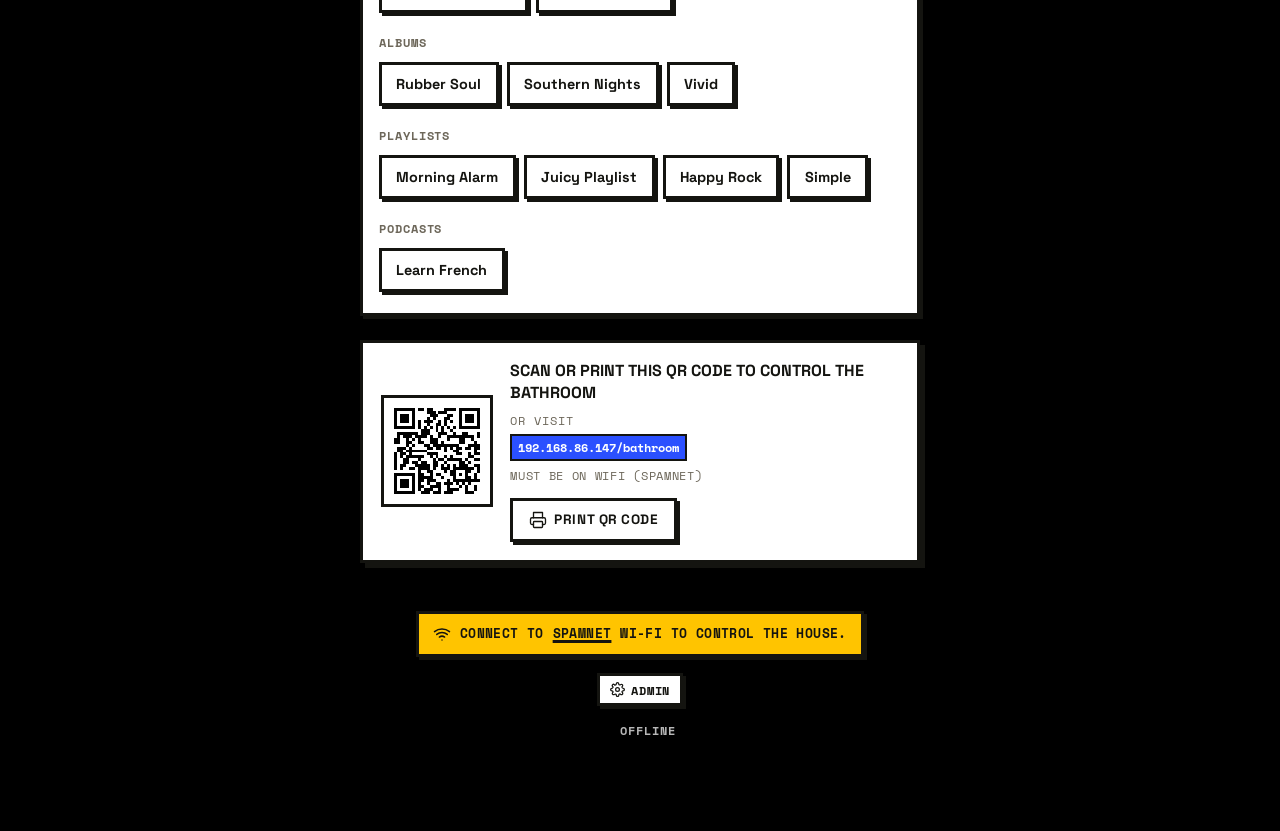
==== commit 13b55d91: "House page, whole-house lights, transport/mute fixes, bedroom theme Home page (/) is now a whole-hou" ====
--- a/bathroom/index.html
+++ b/bathroom/index.html
@@ -22,8 +22,8 @@
     <nav class="room-nav" aria-label="Rooms">
       <a class="room-nav-home" href="/" aria-label="All rooms"><svg viewBox="0 0 24 24" fill="none" stroke="currentColor" stroke-width="1.9" stroke-linecap="round" stroke-linejoin="round" aria-hidden="true"><path d="m3 10.5 9-7.5 9 7.5"/><path d="M5 9.5V20a1 1 0 0 0 1 1h12a1 1 0 0 0 1-1V9.5"/></svg></a>
       <a href="/kitchen/"><svg viewBox="0 0 24 24" fill="none" stroke="currentColor" stroke-width="1.9" stroke-linecap="round" stroke-linejoin="round" aria-hidden="true"><path d="M8 2v7a2 2 0 0 1-2 2H4a2 2 0 0 1-2-2V2"/><path d="M5 2v20"/><path d="M17 2c-1.7 0-3 2-3 5s1.3 5 3 5v10"/></svg>Kitchen</a>
-      <a href="/bedroom/"><svg viewBox="0 0 24 24" fill="none" stroke="currentColor" stroke-width="1.9" stroke-linecap="round" stroke-linejoin="round" aria-hidden="true"><path d="M2 20v-8a2 2 0 0 1 2-2h16a2 2 0 0 1 2 2v8"/><path d="M2 16h20"/><path d="M6 10V7a1 1 0 0 1 1-1h4a1 1 0 0 1 1 1v3"/><path d="M12 10V7a1 1 0 0 1 1-1h4a1 1 0 0 1 1 1v3"/></svg>Bedroom</a>
-      <a href="/bathroom/" aria-current="page"><svg viewBox="0 0 24 24" fill="none" stroke="currentColor" stroke-width="1.9" stroke-linecap="round" stroke-linejoin="round" aria-hidden="true"><path d="M4 12V6a2 2 0 0 1 3.5-1.3L9 6"/><path d="M2 12h20v2a5 5 0 0 1-5 5H7a5 5 0 0 1-5-5z"/><path d="M6 19l-1 2M18 19l1 2"/></svg>Bathroom</a>
+      <a href="/bedroom/"><svg viewBox="0 0 24 24" fill="none" stroke="currentColor" stroke-width="1.9" stroke-linecap="round" stroke-linejoin="round" aria-hidden="true"><path d="M2 20v-8a2 2 0 0 1 2-2h16a2 2 0 0 1 2 2v8"/><path d="M2 16h20"/><path d="M6 10V7a1 1 0 0 1 1-1h4a1 1 0 0 1 1 1v3"/><path d="M12 10V7a1 1 0 0 1 1-1h4a1 1 0 0 1 1 1v3"/></svg>Bed</a>
+      <a href="/bathroom/" aria-current="page"><svg viewBox="0 0 24 24" fill="none" stroke="currentColor" stroke-width="1.9" stroke-linecap="round" stroke-linejoin="round" aria-hidden="true"><path d="M4 12V6a2 2 0 0 1 3.5-1.3L9 6"/><path d="M2 12h20v2a5 5 0 0 1-5 5H7a5 5 0 0 1-5-5z"/><path d="M6 19l-1 2M18 19l1 2"/></svg>Bath</a>
     </nav>
 
     <!-- Bathroom header -->
@@ -53,6 +53,8 @@
         </button>
 
         <button class="btn btn-house-off" id="house-off" type="button" aria-label="Turn off all lights on this hub"></button>
+
+        <button class="btn btn-house-off btn-house-off-all" id="house-off-all" type="button" aria-label="Turn off every light in the house">HOUSE OFF</button>
       </div>
     </section>
 
--- a/assets/styles.css
+++ b/assets/styles.css
@@ -648,6 +648,9 @@
 }
 .chan-row::-webkit-scrollbar { display: none; }   /* WebKit: hide scrollbar */
 .chan-row:last-child { margin-bottom: 0; }
+/* Desktop mouse drag-to-scroll (touch swipe still works on mobile) */
+.chan-row, .room-nav { cursor: grab; }
+.chan-row.dragging, .room-nav.dragging { cursor: grabbing; -webkit-user-select: none; user-select: none; }
 .chan-btn {
   -webkit-appearance: none;
   appearance: none;
@@ -697,6 +700,7 @@
 }
 .page-footer > * { margin: 0 0 0.85rem; }
 .page-footer > *:last-child { margin-bottom: 0; }
+.page-footer .wifi-note { margin: 0 0 1rem; }   /* override .wifi-note's own margin in the footer */
 .conn-status {
   display: inline-flex;
   align-items: center;
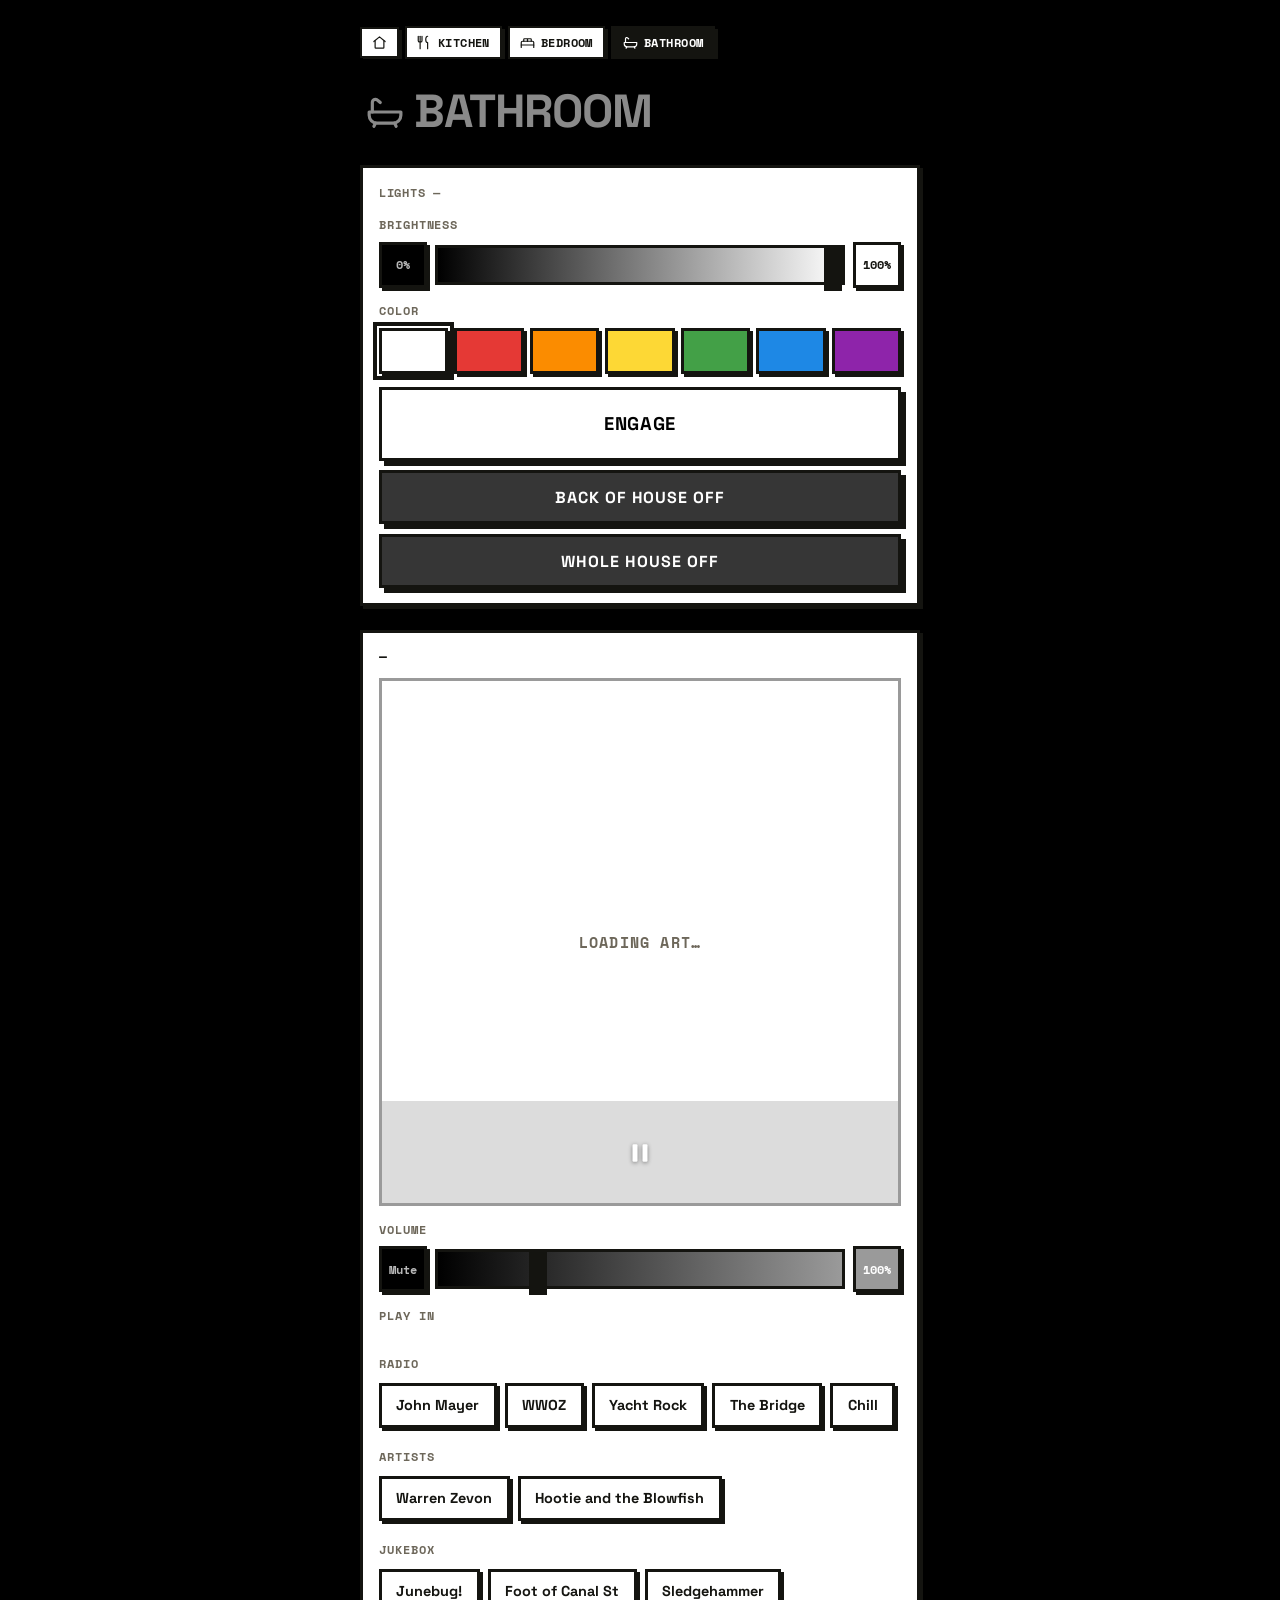
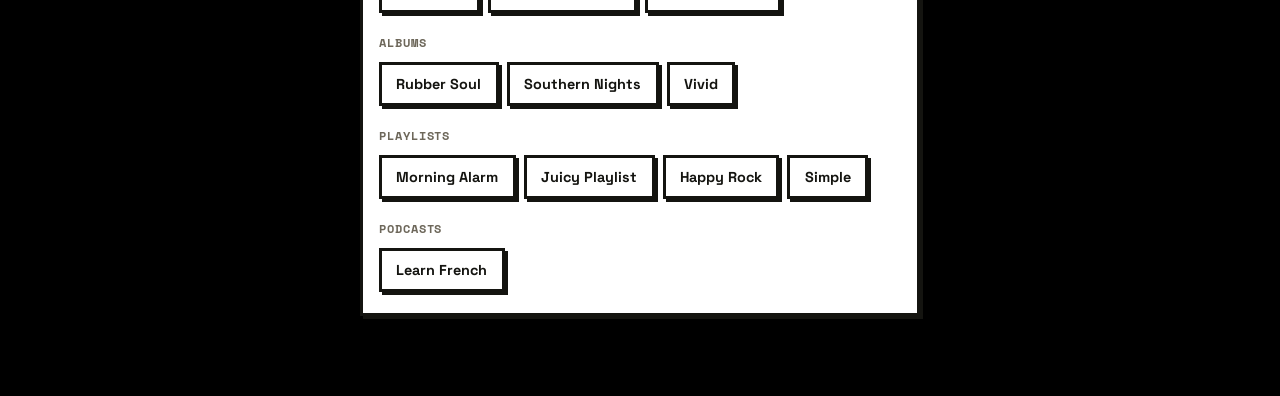
==== commit 7668608f: "jarvis" ====
--- a/bathroom/index.html
+++ b/bathroom/index.html
@@ -22,8 +22,8 @@
     <nav class="room-nav" aria-label="Rooms">
       <a class="room-nav-home" href="/" aria-label="All rooms"><svg viewBox="0 0 24 24" fill="none" stroke="currentColor" stroke-width="1.9" stroke-linecap="round" stroke-linejoin="round" aria-hidden="true"><path d="m3 10.5 9-7.5 9 7.5"/><path d="M5 9.5V20a1 1 0 0 0 1 1h12a1 1 0 0 0 1-1V9.5"/></svg></a>
       <a href="/kitchen/"><svg viewBox="0 0 24 24" fill="none" stroke="currentColor" stroke-width="1.9" stroke-linecap="round" stroke-linejoin="round" aria-hidden="true"><path d="M8 2v7a2 2 0 0 1-2 2H4a2 2 0 0 1-2-2V2"/><path d="M5 2v20"/><path d="M17 2c-1.7 0-3 2-3 5s1.3 5 3 5v10"/></svg>Kitchen</a>
-      <a href="/bedroom/"><svg viewBox="0 0 24 24" fill="none" stroke="currentColor" stroke-width="1.9" stroke-linecap="round" stroke-linejoin="round" aria-hidden="true"><path d="M2 20v-8a2 2 0 0 1 2-2h16a2 2 0 0 1 2 2v8"/><path d="M2 16h20"/><path d="M6 10V7a1 1 0 0 1 1-1h4a1 1 0 0 1 1 1v3"/><path d="M12 10V7a1 1 0 0 1 1-1h4a1 1 0 0 1 1 1v3"/></svg>Bed</a>
-      <a href="/bathroom/" aria-current="page"><svg viewBox="0 0 24 24" fill="none" stroke="currentColor" stroke-width="1.9" stroke-linecap="round" stroke-linejoin="round" aria-hidden="true"><path d="M4 12V6a2 2 0 0 1 3.5-1.3L9 6"/><path d="M2 12h20v2a5 5 0 0 1-5 5H7a5 5 0 0 1-5-5z"/><path d="M6 19l-1 2M18 19l1 2"/></svg>Bath</a>
+      <a href="/bed/"><svg viewBox="0 0 24 24" fill="none" stroke="currentColor" stroke-width="1.9" stroke-linecap="round" stroke-linejoin="round" aria-hidden="true"><path d="M2 20v-8a2 2 0 0 1 2-2h16a2 2 0 0 1 2 2v8"/><path d="M2 16h20"/><path d="M6 10V7a1 1 0 0 1 1-1h4a1 1 0 0 1 1 1v3"/><path d="M12 10V7a1 1 0 0 1 1-1h4a1 1 0 0 1 1 1v3"/></svg>Bedroom</a>
+      <a href="/bathroom/" aria-current="page"><svg viewBox="0 0 24 24" fill="none" stroke="currentColor" stroke-width="1.9" stroke-linecap="round" stroke-linejoin="round" aria-hidden="true"><path d="M4 12V6a2 2 0 0 1 3.5-1.3L9 6"/><path d="M2 12h20v2a5 5 0 0 1-5 5H7a5 5 0 0 1-5-5z"/><path d="M6 19l-1 2M18 19l1 2"/></svg>Bathroom</a>
     </nav>
 
     <!-- Bathroom header -->
@@ -90,7 +90,7 @@
           </div>
         </div>
         <div class="tool-row">
-          <span class="tool-label">Share</span>
+          <span class="tool-label">Play In</span>
           <div class="chan-row" id="row-share"></div>
         </div>
         <div class="tool-row">
@@ -119,45 +119,7 @@
         </div>
       </div>
     </section>
-
-    <!-- QR to this page -->
-    <section class="card qr" aria-label="Bathroom page QR code">
-      <div class="qr-frame">
-        <img class="qr-code" src="../assets/bathroom-qr.svg" width="88" height="88" alt="QR code that opens this bathroom page">
-      </div>
-      <div class="qr-body">
-        <div class="qr-title">Scan or print this QR code to control the bathroom</div>
-        <div class="qr-or">or visit</div>
-        <span class="qr-url">192.168.86.147/bathroom</span>
-        <div class="qr-wifi">must be on wifi (SpamNet)</div>
-        <button class="chip qr-print" type="button" data-print="true">
-          <svg class="icon" width="18" height="18" viewBox="0 0 24 24" fill="none" stroke="currentColor" stroke-width="1.75" stroke-linecap="round" stroke-linejoin="round" aria-hidden="true"><path d="M6 9V2h12v7"/><path d="M6 18H4a2 2 0 0 1-2-2v-5a2 2 0 0 1 2-2h16a2 2 0 0 1 2 2v5a2 2 0 0 1-2 2h-2"/><rect x="6" y="14" width="12" height="8" rx="1"/></svg>
-          Print QR code
-        </button>
-      </div>
-    </section>
-
-    <footer class="page-footer">
-      <p class="wifi-note">
-        <svg width="18" height="18" viewBox="0 0 24 24" fill="none" stroke="currentColor" stroke-width="2" stroke-linecap="round" stroke-linejoin="round" aria-hidden="true"><path d="M5 12.55a11 11 0 0 1 14 0"/><path d="M8.5 16.11a6 6 0 0 1 7 0"/><path d="M2 8.82a16 16 0 0 1 20 0"/><line x1="12" y1="20" x2="12.01" y2="20"/></svg>
-        Connect to <strong>SpamNet</strong> Wi-Fi to control the house.
-      </p>
-      <a class="backlink" href="/admin.html">
-        <svg width="15" height="15" viewBox="0 0 24 24" fill="none" stroke="currentColor" stroke-width="2" stroke-linecap="round" stroke-linejoin="round" aria-hidden="true"><circle cx="12" cy="12" r="3"/><path d="M19.4 15a1.65 1.65 0 0 0 .33 1.82l.06.06a2 2 0 1 1-2.83 2.83l-.06-.06a1.65 1.65 0 0 0-1.82-.33 1.65 1.65 0 0 0-1 1.51V21a2 2 0 1 1-4 0v-.09A1.65 1.65 0 0 0 9 19.4a1.65 1.65 0 0 0-1.82.33l-.06.06a2 2 0 1 1-2.83-2.83l.06-.06a1.65 1.65 0 0 0 .33-1.82 1.65 1.65 0 0 0-1.51-1H3a2 2 0 1 1 0-4h.09A1.65 1.65 0 0 0 4.6 9a1.65 1.65 0 0 0-.33-1.82l-.06-.06a2 2 0 1 1 2.83-2.83l.06.06a1.65 1.65 0 0 0 1.82.33H9a1.65 1.65 0 0 0 1-1.51V3a2 2 0 1 1 4 0v.09a1.65 1.65 0 0 0 1 1.51 1.65 1.65 0 0 0 1.82-.33l.06-.06a2 2 0 1 1 2.83 2.83l-.06.06a1.65 1.65 0 0 0-.33 1.82V9a1.65 1.65 0 0 0 1.51 1H21a2 2 0 1 1 0 4h-.09a1.65 1.65 0 0 0-1.51 1z"/></svg>
-        Admin
-      </a>
-      <div class="conn-status"><span class="conn-dot" id="conn-dot"></span><span id="conn-text">connecting…</span></div>
-    </footer>
   </main>
-
-  <!-- Print-only sheet: SCAN TO CONTROL BATHROOM + QR + url -->
-  <div class="print-sheet" aria-hidden="true">
-    <div class="print-card">
-      <h1 class="print-heading">SCAN TO CONTROL BATHROOM</h1>
-      <img class="print-qr" src="../assets/bathroom-qr.svg" alt="QR code for the bathroom page">
-      <p class="print-url">192.168.86.147/bathroom</p>
-    </div>
-  </div>
 
   <div class="toast" id="toast" role="status" aria-live="polite"></div>
   <script src="../assets/app.js"></script>
--- a/assets/styles.css
+++ b/assets/styles.css
@@ -507,7 +507,7 @@
 /* color swatches */
 .swatches {
   display: grid;
-  grid-template-columns: repeat(8, 1fr);
+  grid-template-columns: repeat(7, 1fr);
   grid-gap: 0.4rem;
   gap: 0.4rem;
 }
@@ -1086,7 +1086,7 @@
   .page, .toast { display: none !important; }
   body { background: #fff !important; margin: 0; }
   body::before { display: none; }
-  .print-sheet {
+  .print-sheet.printing {
     display: flex !important;
     flex-direction: column;
     align-items: center;
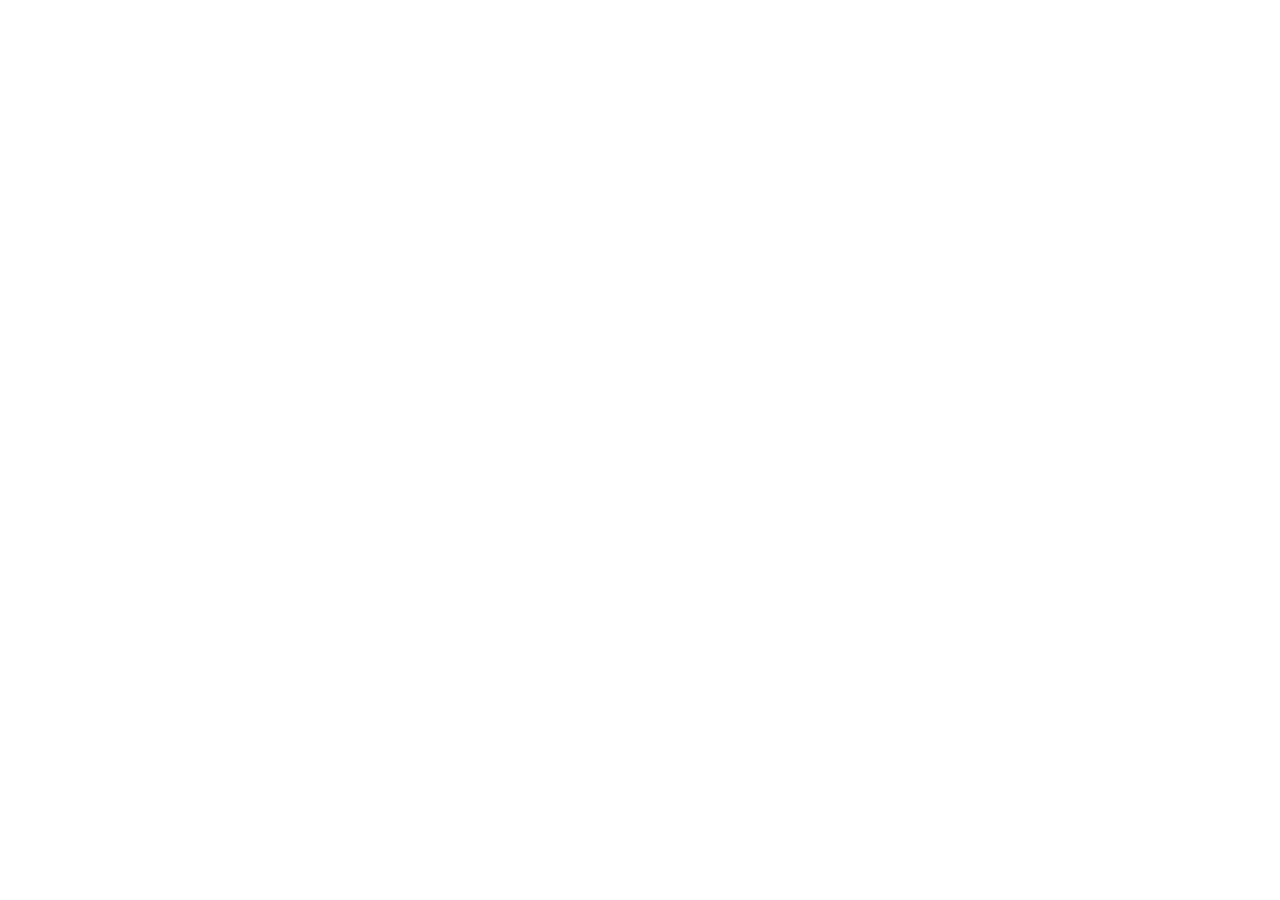
==== commit bed3a9ca: "deploy" ====
--- a/bathroom/index.html
+++ b/bathroom/index.html
@@ -13,7 +13,7 @@
   <link rel="preconnect" href="https://fonts.googleapis.com">
   <link rel="preconnect" href="https://fonts.gstatic.com" crossorigin>
   <link href="https://fonts.googleapis.com/css2?family=Space+Grotesk:wght@400;500;700&family=Space+Mono:wght@400;700&display=swap" rel="stylesheet">
-  <link rel="stylesheet" href="../assets/styles.css">
+  <link rel="stylesheet" href="../assets/styles.css?v=6">
 </head>
 <body>
   <main class="page" data-room="bathroom" data-sonos-room="bathroom"
@@ -23,6 +23,7 @@
       <a class="room-nav-home" href="/" aria-label="All rooms"><svg viewBox="0 0 24 24" fill="none" stroke="currentColor" stroke-width="1.9" stroke-linecap="round" stroke-linejoin="round" aria-hidden="true"><path d="m3 10.5 9-7.5 9 7.5"/><path d="M5 9.5V20a1 1 0 0 0 1 1h12a1 1 0 0 0 1-1V9.5"/></svg></a>
       <a href="/kitchen/"><svg viewBox="0 0 24 24" fill="none" stroke="currentColor" stroke-width="1.9" stroke-linecap="round" stroke-linejoin="round" aria-hidden="true"><path d="M8 2v7a2 2 0 0 1-2 2H4a2 2 0 0 1-2-2V2"/><path d="M5 2v20"/><path d="M17 2c-1.7 0-3 2-3 5s1.3 5 3 5v10"/></svg>Kitchen</a>
       <a href="/bed/"><svg viewBox="0 0 24 24" fill="none" stroke="currentColor" stroke-width="1.9" stroke-linecap="round" stroke-linejoin="round" aria-hidden="true"><path d="M2 20v-8a2 2 0 0 1 2-2h16a2 2 0 0 1 2 2v8"/><path d="M2 16h20"/><path d="M6 10V7a1 1 0 0 1 1-1h4a1 1 0 0 1 1 1v3"/><path d="M12 10V7a1 1 0 0 1 1-1h4a1 1 0 0 1 1 1v3"/></svg>Bedroom</a>
+      <a href="/living/"><svg viewBox="0 0 24 24" fill="none" stroke="currentColor" stroke-width="1.9" stroke-linecap="round" stroke-linejoin="round" aria-hidden="true"><path d="M20 9V6a2 2 0 0 0-2-2H6a2 2 0 0 0-2 2v3"/><path d="M2 11a2 2 0 0 1 2 2v3h16v-3a2 2 0 0 1 2-2 2 2 0 0 0-2 2v4a1 1 0 0 1-1 1H4a1 1 0 0 1-1-1v-4a2 2 0 0 0-2-2Z"/><path d="M4 18v2"/><path d="M20 18v2"/></svg>Living Room</a>
       <a href="/bathroom/" aria-current="page"><svg viewBox="0 0 24 24" fill="none" stroke="currentColor" stroke-width="1.9" stroke-linecap="round" stroke-linejoin="round" aria-hidden="true"><path d="M4 12V6a2 2 0 0 1 3.5-1.3L9 6"/><path d="M2 12h20v2a5 5 0 0 1-5 5H7a5 5 0 0 1-5-5z"/><path d="M6 19l-1 2M18 19l1 2"/></svg>Bathroom</a>
     </nav>
 
@@ -122,6 +123,6 @@
   </main>
 
   <div class="toast" id="toast" role="status" aria-live="polite"></div>
-  <script src="../assets/app.js"></script>
+  <script src="../assets/app.js?v=7"></script>
 </body>
 </html>
